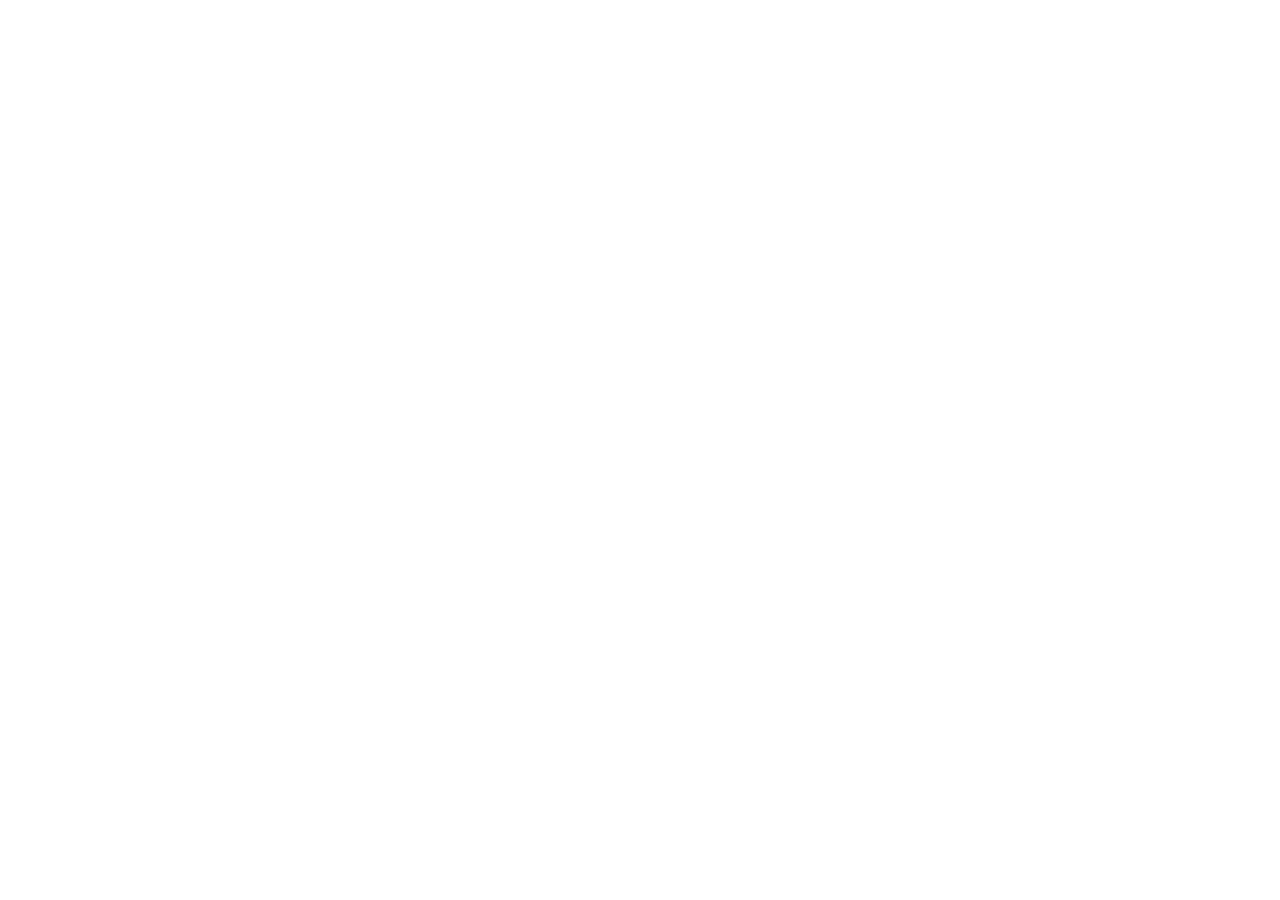
==== index.html @ 43121743 "Initial commit" ====
<!DOCTYPE html>
<html lang="en">
<head>
    <meta charset="UTF-8">
    <meta name="viewport" content="width=device-width, initial-scale=1.0">
    <title>Xcuse</title>
    <link rel="stylesheet" href="Css/style.css">
</head>
<body>
    
    <script src="Js/script.js"></script>
</body>
</html>
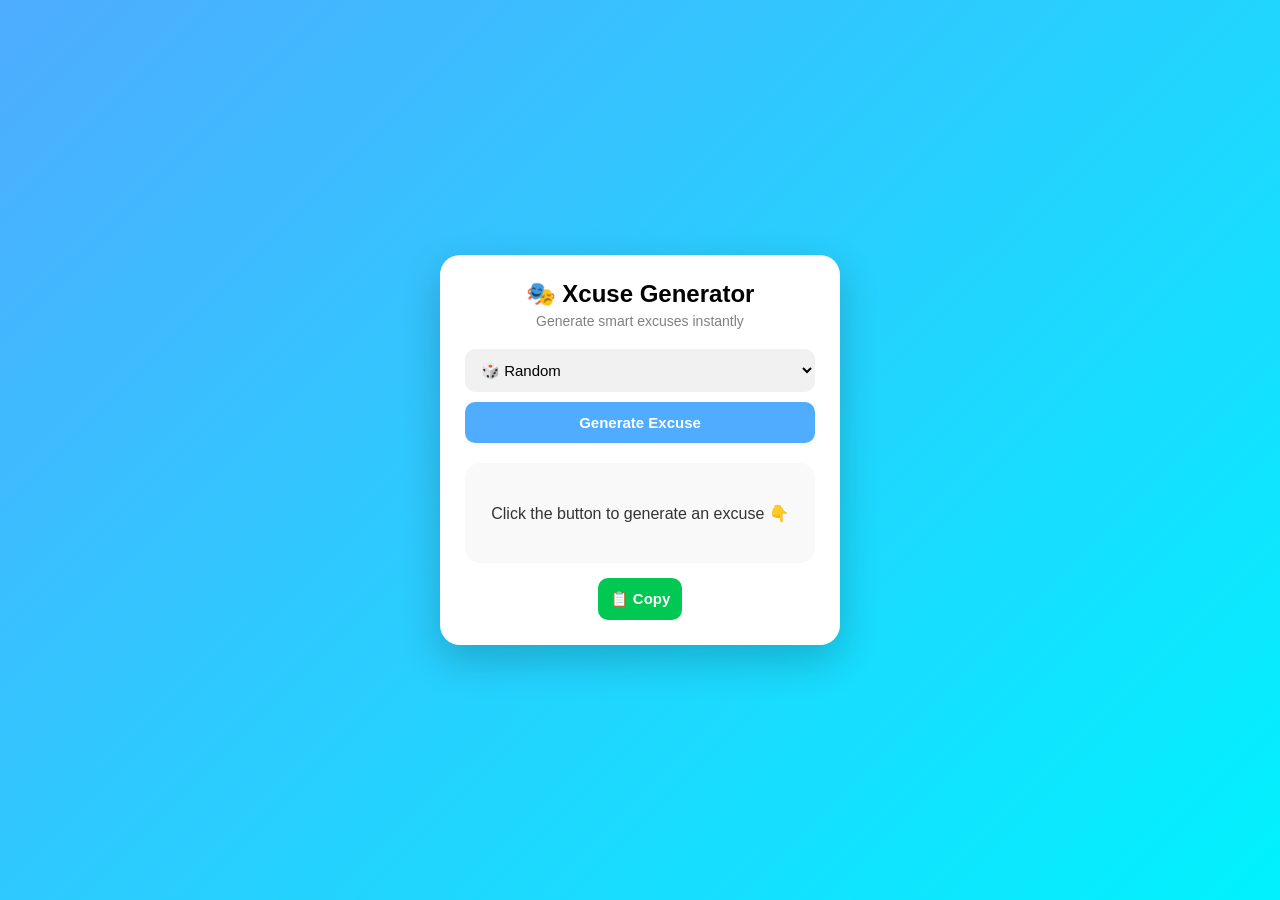
==== commit 5e9170a3: "Milestone 2" ====
--- a/index.html
+++ b/index.html
@@ -1,13 +1,40 @@
 <!DOCTYPE html>
 <html lang="en">
 <head>
-    <meta charset="UTF-8">
-    <meta name="viewport" content="width=device-width, initial-scale=1.0">
-    <title>Xcuse</title>
-    <link rel="stylesheet" href="Css/style.css">
+  <meta charset="UTF-8" />
+  <meta name="viewport" content="width=device-width, initial-scale=1.0"/>
+  <title>Excuse Generator</title>
+  <link rel="stylesheet" href="Css/style.css" />
 </head>
 <body>
-    
-    <script src="Js/script.js"></script>
+
+  <div class="app">
+    <header>
+      <h1>🎭 Xcuse Generator</h1>
+      <p>Generate smart excuses instantly</p>
+    </header>
+
+    <div class="controls">
+      <select id="category">
+        <option value="">🎲 Random</option>
+        <option value="family">👨‍👩‍👧 Family</option>
+        <option value="office">💼 Office</option>
+        <option value="college">🎓 College</option>
+        <option value="party">🎉 Party</option>
+      </select>
+
+      <button id="generateBtn">Generate Excuse</button>
+    </div>
+
+    <div class="card">
+      <p id="excuseText">Click the button to generate an excuse 👇</p>
+    </div>
+
+    <div class="actions">
+      <button id="copyBtn">📋 Copy</button>
+    </div>
+  </div>
+
+  <script src="Js/script.js"></script>
 </body>
 </html>
--- a/Css/style.css
+++ b/Css/style.css
@@ -0,0 +1,108 @@
+* {
+  margin: 0;
+  padding: 0;
+  box-sizing: border-box;
+  font-family: 'Segoe UI', sans-serif;
+}
+
+body {
+  min-height: 100vh;
+  background: linear-gradient(135deg, #4facfe, #00f2fe);
+  display: flex;
+  justify-content: center;
+  align-items: center;
+  padding: 20px;
+}
+
+.app {
+  background: white;
+  padding: 25px;
+  border-radius: 20px;
+  width: 100%;
+  max-width: 400px;
+  text-align: center;
+  box-shadow: 0 15px 40px rgba(0,0,0,0.2);
+}
+
+header h1 {
+  font-size: 24px;
+  margin-bottom: 5px;
+}
+
+header p {
+  font-size: 14px;
+  color: gray;
+  margin-bottom: 20px;
+}
+
+.controls {
+  display: flex;
+  flex-direction: column;
+  gap: 10px;
+}
+
+select, button {
+  padding: 12px;
+  border-radius: 10px;
+  border: none;
+  font-size: 15px;
+}
+
+select {
+  background: #f1f1f1;
+}
+
+button {
+  background: #4facfe;
+  color: white;
+  font-weight: bold;
+  cursor: pointer;
+  transition: 0.3s;
+}
+
+button:hover {
+  background: #007bff;
+}
+
+.card {
+  margin-top: 20px;
+  padding: 20px;
+  background: #f9f9f9;
+  border-radius: 15px;
+  min-height: 100px;
+  display: flex;
+  align-items: center;
+  justify-content: center;
+}
+
+#excuseText {
+  font-size: 16px;
+  color: #333;
+}
+
+.actions {
+  margin-top: 15px;
+}
+
+#copyBtn {
+  background: #00c853;
+}
+
+#copyBtn:hover {
+  background: #009624;
+}
+
+/* 📱 Responsive */
+@media (max-width: 480px) {
+  .app {
+    padding: 20px;
+  }
+
+  header h1 {
+    font-size: 20px;
+  }
+
+  #excuseText {
+    font-size: 14px;
+  }
+}
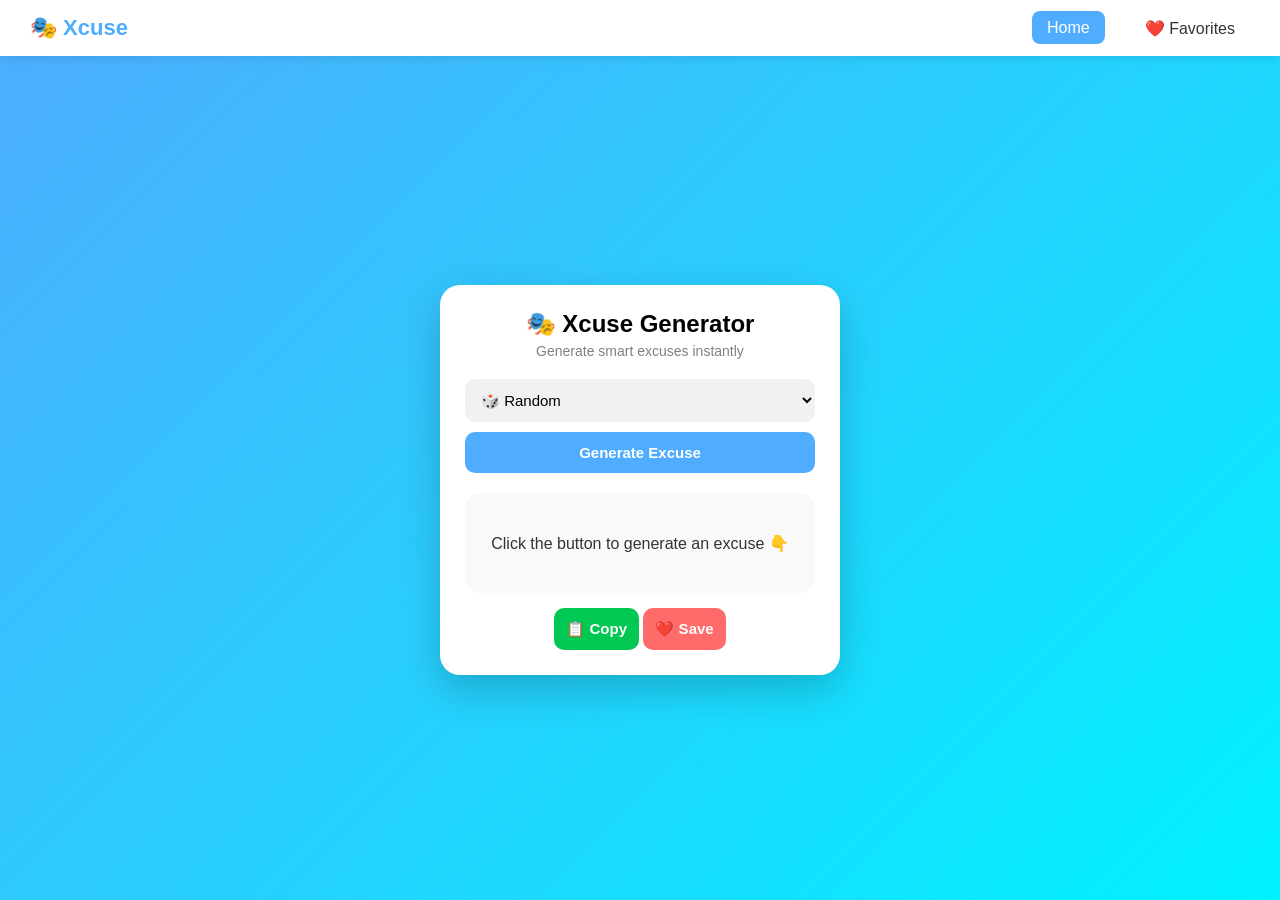
==== commit f8e81531: "Searching Sorting Implemented" ====
--- a/index.html
+++ b/index.html
@@ -7,6 +7,19 @@
   <link rel="stylesheet" href="Css/style.css" />
 </head>
 <body>
+
+  <nav class="navbar">
+    <div class="nav-brand">🎭 Xcuse</div>
+    <ul class="nav-links">
+      <li><a href="index.html" class="active">Home</a></li>
+      <li><a href="favorites.html">❤️ Favorites</a></li>
+    </ul>
+    <div class="hamburger">
+      <span></span>
+      <span></span>
+      <span></span>
+    </div>
+  </nav>
 
   <div class="app">
     <header>
@@ -32,6 +45,7 @@
 
     <div class="actions">
       <button id="copyBtn">📋 Copy</button>
+      <button id="favBtn">❤️ Save</button>
     </div>
   </div>
 
--- a/Css/style.css
+++ b/Css/style.css
@@ -9,9 +9,69 @@
   min-height: 100vh;
   background: linear-gradient(135deg, #4facfe, #00f2fe);
   display: flex;
+  flex-direction: column;
   justify-content: center;
   align-items: center;
   padding: 20px;
+  padding-top: 80px;
+}
+
+
+.navbar {
+  position: fixed;
+  top: 0;
+  left: 0;
+  width: 100%;
+  background: white;
+  padding: 15px 30px;
+  display: flex;
+  justify-content: space-between;
+  align-items: center;
+  box-shadow: 0 2px 10px rgba(0,0,0,0.1);
+  z-index: 100;
+}
+
+.nav-brand {
+  font-size: 22px;
+  font-weight: bold;
+  color: #4facfe;
+}
+
+.nav-links {
+  display: flex;
+  list-style: none;
+  gap: 25px;
+}
+
+.nav-links a {
+  text-decoration: none;
+  color: #333;
+  font-weight: 500;
+  font-size: 16px;
+  transition: 0.3s;
+  padding: 8px 15px;
+  border-radius: 8px;
+}
+
+.nav-links a:hover,
+.nav-links a.active {
+  background: #4facfe;
+  color: white;
+}
+
+.hamburger {
+  display: none;
+  flex-direction: column;
+  cursor: pointer;
+  gap: 5px;
+}
+
+.hamburger span {
+  width: 25px;
+  height: 3px;
+  background: #333;
+  border-radius: 3px;
+  transition: 0.3s;
 }
 
 .app {
@@ -92,7 +152,187 @@
   background: #009624;
 }
 
-/* 📱 Responsive */
+#favBtn {
+  background: #ff6b6b;
+}
+
+#favBtn:hover {
+  background: #ee5a5a;
+}
+
+#favBtn.saved {
+  background: #ccc;
+  pointer-events: none;
+}
+
+
+.favorites-container {
+  background: white;
+  padding: 25px;
+  border-radius: 20px;
+  width: 100%;
+  max-width: 600px;
+  text-align: center;
+  box-shadow: 0 15px 40px rgba(0,0,0,0.2);
+}
+
+.favorites-container h1 {
+  font-size: 28px;
+  margin-bottom: 5px;
+  color: #333;
+}
+
+.favorites-container > p {
+  color: gray;
+  margin-bottom: 20px;
+}
+
+.search-filter {
+  display: flex;
+  gap: 10px;
+  margin-bottom: 20px;
+  flex-wrap: wrap;
+}
+
+.search-filter input {
+  flex: 1;
+  min-width: 200px;
+  padding: 12px 15px;
+  border: 2px solid #e0e0e0;
+  border-radius: 10px;
+  font-size: 15px;
+  outline: none;
+  transition: 0.3s;
+}
+
+.search-filter input:focus {
+  border-color: #4facfe;
+}
+
+.search-filter select {
+  padding: 12px 15px;
+  border: 2px solid #e0e0e0;
+  border-radius: 10px;
+  font-size: 15px;
+  background: white;
+  cursor: pointer;
+  outline: none;
+}
+
+.favorites-list {
+  display: flex;
+  flex-direction: column;
+  gap: 12px;
+  max-height: 400px;
+  overflow-y: auto;
+}
+
+.favorite-item {
+  background: #f9f9f9;
+  padding: 15px;
+  border-radius: 12px;
+  display: flex;
+  justify-content: space-between;
+  align-items: center;
+  gap: 10px;
+  animation: slideIn 0.3s ease;
+}
+
+@keyframes slideIn {
+  from {
+    opacity: 0;
+    transform: translateY(-10px);
+  }
+  to {
+    opacity: 1;
+    transform: translateY(0);
+  }
+}
+
+.favorite-item .excuse-content {
+  flex: 1;
+  text-align: left;
+}
+
+.favorite-item .excuse-text {
+  font-size: 15px;
+  color: #333;
+  margin-bottom: 5px;
+}
+
+.favorite-item .excuse-category {
+  font-size: 12px;
+  color: #888;
+  text-transform: uppercase;
+  font-weight: 600;
+}
+
+.favorite-item .delete-btn {
+  background: #ff4757;
+  color: white;
+  border: none;
+  padding: 8px 12px;
+  border-radius: 8px;
+  cursor: pointer;
+  font-size: 14px;
+  transition: 0.3s;
+  flex-shrink: 0;
+}
+
+.favorite-item .delete-btn:hover {
+  background: #ff3344;
+}
+
+.empty-state {
+  padding: 40px;
+  color: #999;
+}
+
+.empty-state .icon {
+  font-size: 50px;
+  margin-bottom: 15px;
+}
+
+.empty-state p {
+  font-size: 16px;
+}
+
+.empty-state a {
+  color: #4facfe;
+  text-decoration: none;
+  font-weight: bold;
+}
+
+.empty-state a:hover {
+  text-decoration: underline;
+}
+
+
+@media (max-width: 600px) {
+  .favorites-container {
+    padding: 20px;
+    max-width: 100%;
+  }
+  
+  .favorites-container h1 {
+    font-size: 22px;
+  }
+  
+  .favorite-item {
+    flex-direction: column;
+    align-items: stretch;
+    text-align: center;
+  }
+  
+  .favorite-item .excuse-content {
+    text-align: center;
+  }
+  
+  .favorite-item .delete-btn {
+    width: 100%;
+  }
+}
+
 @media (max-width: 480px) {
   .app {
     padding: 20px;
@@ -105,4 +345,37 @@
   #excuseText {
     font-size: 14px;
   }
-}+  
+  .nav-links {
+    position: absolute;
+    top: 60px;
+    right: -100%;
+    background: white;
+    flex-direction: column;
+    padding: 20px;
+    border-radius: 0 0 15px 15px;
+    box-shadow: 0 5px 15px rgba(0,0,0,0.1);
+    transition: 0.3s;
+    gap: 15px;
+  }
+  
+  .nav-links.active {
+    right: 0;
+  }
+  
+  .hamburger {
+    display: flex;
+  }
+  
+  .hamburger.active span:nth-child(1) {
+    transform: rotate(45deg) translate(5px, 5px);
+  }
+  
+  .hamburger.active span:nth-child(2) {
+    opacity: 0;
+  }
+  
+  .hamburger.active span:nth-child(3) {
+    transform: rotate(-45deg) translate(5px, -5px);
+  }
+}
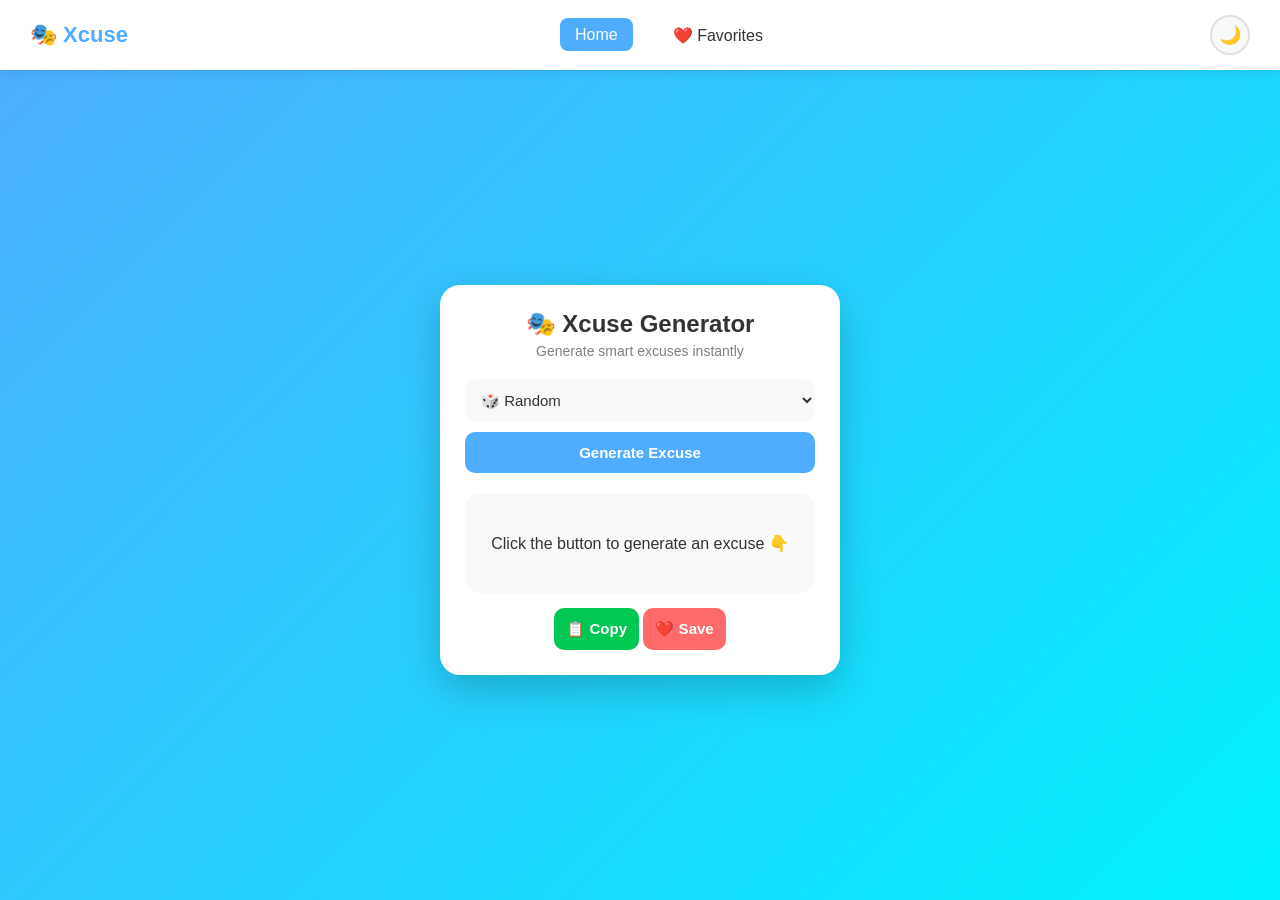
==== commit f9a50efd: "Add dark mode toggle for better user experience" ====
--- a/index.html
+++ b/index.html
@@ -14,6 +14,12 @@
       <li><a href="index.html" class="active">Home</a></li>
       <li><a href="favorites.html">❤️ Favorites</a></li>
     </ul>
+    <div class="nav-actions">
+      <button class="dark-mode-toggle" id="darkModeToggle" aria-label="Toggle dark mode">
+        <span class="sun-icon">☀️</span>
+        <span class="moon-icon">🌙</span>
+      </button>
+    </div>
     <div class="hamburger">
       <span></span>
       <span></span>
--- a/Css/style.css
+++ b/Css/style.css
@@ -5,9 +5,25 @@
   font-family: 'Segoe UI', sans-serif;
 }
 
+:root {
+  --bg-gradient-start: #4facfe;
+  --bg-gradient-end: #00f2fe;
+  --bg-body: linear-gradient(135deg, #4facfe, #00f2fe);
+  --bg-navbar: white;
+  --bg-card: white;
+  --bg-card-alt: #f9f9f9;
+  --text-primary: #333;
+  --text-secondary: gray;
+  --text-muted: #888;
+  --text-placeholder: #999;
+  --border-color: #e0e0e0;
+  --shadow: rgba(0,0,0,0.2);
+  --shadow-light: rgba(0,0,0,0.1);
+}
+
 body {
   min-height: 100vh;
-  background: linear-gradient(135deg, #4facfe, #00f2fe);
+  background: var(--bg-body);
   display: flex;
   flex-direction: column;
   justify-content: center;
@@ -16,25 +32,46 @@
   padding-top: 80px;
 }
 
+body.dark-mode {
+  --bg-gradient-start: #1a1a2e;
+  --bg-gradient-end: #16213e;
+  --bg-body: linear-gradient(135deg, #1a1a2e, #16213e);
+  --bg-navbar: #1a1a2e;
+  --bg-card: #1a1a2e;
+  --bg-card-alt: #16213e;
+  --text-primary: #e0e0e0;
+  --text-secondary: #b0b0b0;
+  --text-muted: #888;
+  --text-placeholder: #666;
+  --border-color: #333;
+  --shadow: rgba(0,0,0,0.5);
+  --shadow-light: rgba(0,0,0,0.3);
+}
+
+body.dark-mode body {
+  background: var(--bg-body);
+}
+
 
 .navbar {
   position: fixed;
   top: 0;
   left: 0;
   width: 100%;
-  background: white;
+  background: var(--bg-navbar);
   padding: 15px 30px;
   display: flex;
   justify-content: space-between;
   align-items: center;
-  box-shadow: 0 2px 10px rgba(0,0,0,0.1);
+  box-shadow: 0 2px 10px var(--shadow-light);
   z-index: 100;
+  transition: background 0.3s;
 }
 
 .nav-brand {
   font-size: 22px;
   font-weight: bold;
-  color: #4facfe;
+  color: var(--bg-gradient-start);
 }
 
 .nav-links {
@@ -45,7 +82,7 @@
 
 .nav-links a {
   text-decoration: none;
-  color: #333;
+  color: var(--text-primary);
   font-weight: 500;
   font-size: 16px;
   transition: 0.3s;
@@ -55,7 +92,7 @@
 
 .nav-links a:hover,
 .nav-links a.active {
-  background: #4facfe;
+  background: var(--bg-gradient-start);
   color: white;
 }
 
@@ -69,29 +106,31 @@
 .hamburger span {
   width: 25px;
   height: 3px;
-  background: #333;
+  background: var(--text-primary);
   border-radius: 3px;
   transition: 0.3s;
 }
 
 .app {
-  background: white;
+  background: var(--bg-card);
   padding: 25px;
   border-radius: 20px;
   width: 100%;
   max-width: 400px;
   text-align: center;
-  box-shadow: 0 15px 40px rgba(0,0,0,0.2);
+  box-shadow: 0 15px 40px var(--shadow);
+  transition: background 0.3s;
 }
 
 header h1 {
   font-size: 24px;
   margin-bottom: 5px;
+  color: var(--text-primary);
 }
 
 header p {
   font-size: 14px;
-  color: gray;
+  color: var(--text-secondary);
   margin-bottom: 20px;
 }
 
@@ -109,11 +148,12 @@
 }
 
 select {
-  background: #f1f1f1;
+  background: var(--bg-card-alt);
+  color: var(--text-primary);
 }
 
 button {
-  background: #4facfe;
+  background: var(--bg-gradient-start);
   color: white;
   font-weight: bold;
   cursor: pointer;
@@ -127,17 +167,18 @@
 .card {
   margin-top: 20px;
   padding: 20px;
-  background: #f9f9f9;
+  background: var(--bg-card-alt);
   border-radius: 15px;
   min-height: 100px;
   display: flex;
   align-items: center;
   justify-content: center;
+  transition: background 0.3s;
 }
 
 #excuseText {
   font-size: 16px;
-  color: #333;
+  color: var(--text-primary);
 }
 
 .actions {
@@ -167,23 +208,24 @@
 
 
 .favorites-container {
-  background: white;
+  background: var(--bg-card);
   padding: 25px;
   border-radius: 20px;
   width: 100%;
   max-width: 600px;
   text-align: center;
-  box-shadow: 0 15px 40px rgba(0,0,0,0.2);
+  box-shadow: 0 15px 40px var(--shadow);
+  transition: background 0.3s;
 }
 
 .favorites-container h1 {
   font-size: 28px;
   margin-bottom: 5px;
-  color: #333;
+  color: var(--text-primary);
 }
 
 .favorites-container > p {
-  color: gray;
+  color: var(--text-secondary);
   margin-bottom: 20px;
 }
 
@@ -198,23 +240,26 @@
   flex: 1;
   min-width: 200px;
   padding: 12px 15px;
-  border: 2px solid #e0e0e0;
+  border: 2px solid var(--border-color);
   border-radius: 10px;
   font-size: 15px;
   outline: none;
   transition: 0.3s;
+  background: var(--bg-card);
+  color: var(--text-primary);
 }
 
 .search-filter input:focus {
-  border-color: #4facfe;
+  border-color: var(--bg-gradient-start);
 }
 
 .search-filter select {
   padding: 12px 15px;
-  border: 2px solid #e0e0e0;
+  border: 2px solid var(--border-color);
   border-radius: 10px;
   font-size: 15px;
-  background: white;
+  background: var(--bg-card);
+  color: var(--text-primary);
   cursor: pointer;
   outline: none;
 }
@@ -228,7 +273,7 @@
 }
 
 .favorite-item {
-  background: #f9f9f9;
+  background: var(--bg-card-alt);
   padding: 15px;
   border-radius: 12px;
   display: flex;
@@ -236,6 +281,7 @@
   align-items: center;
   gap: 10px;
   animation: slideIn 0.3s ease;
+  transition: background 0.3s;
 }
 
 @keyframes slideIn {
@@ -256,13 +302,13 @@
 
 .favorite-item .excuse-text {
   font-size: 15px;
-  color: #333;
+  color: var(--text-primary);
   margin-bottom: 5px;
 }
 
 .favorite-item .excuse-category {
   font-size: 12px;
-  color: #888;
+  color: var(--text-muted);
   text-transform: uppercase;
   font-weight: 600;
 }
@@ -285,7 +331,7 @@
 
 .empty-state {
   padding: 40px;
-  color: #999;
+  color: var(--text-placeholder);
 }
 
 .empty-state .icon {
@@ -298,13 +344,54 @@
 }
 
 .empty-state a {
-  color: #4facfe;
+  color: var(--bg-gradient-start);
   text-decoration: none;
   font-weight: bold;
 }
 
 .empty-state a:hover {
   text-decoration: underline;
+}
+
+.dark-mode-toggle {
+  background: var(--bg-card-alt);
+  border: 2px solid var(--border-color);
+  border-radius: 50%;
+  width: 40px;
+  height: 40px;
+  cursor: pointer;
+  display: flex;
+  align-items: center;
+  justify-content: center;
+  font-size: 18px;
+  transition: all 0.3s;
+  color: var(--text-primary);
+}
+
+.dark-mode-toggle:hover {
+  background: var(--bg-gradient-start);
+  border-color: var(--bg-gradient-start);
+  color: white;
+}
+
+body.dark-mode .dark-mode-toggle .moon-icon,
+body:not(.dark-mode) .dark-mode-toggle .sun-icon {
+  display: none;
+}
+
+@media (max-width: 480px) {
+  .nav-links {
+    position: absolute;
+    top: 60px;
+    right: -100%;
+    background: var(--bg-navbar);
+    flex-direction: column;
+    padding: 20px;
+    border-radius: 0 0 15px 15px;
+    box-shadow: 0 5px 15px var(--shadow-light);
+    transition: 0.3s;
+    gap: 15px;
+  }
 }
 
 
